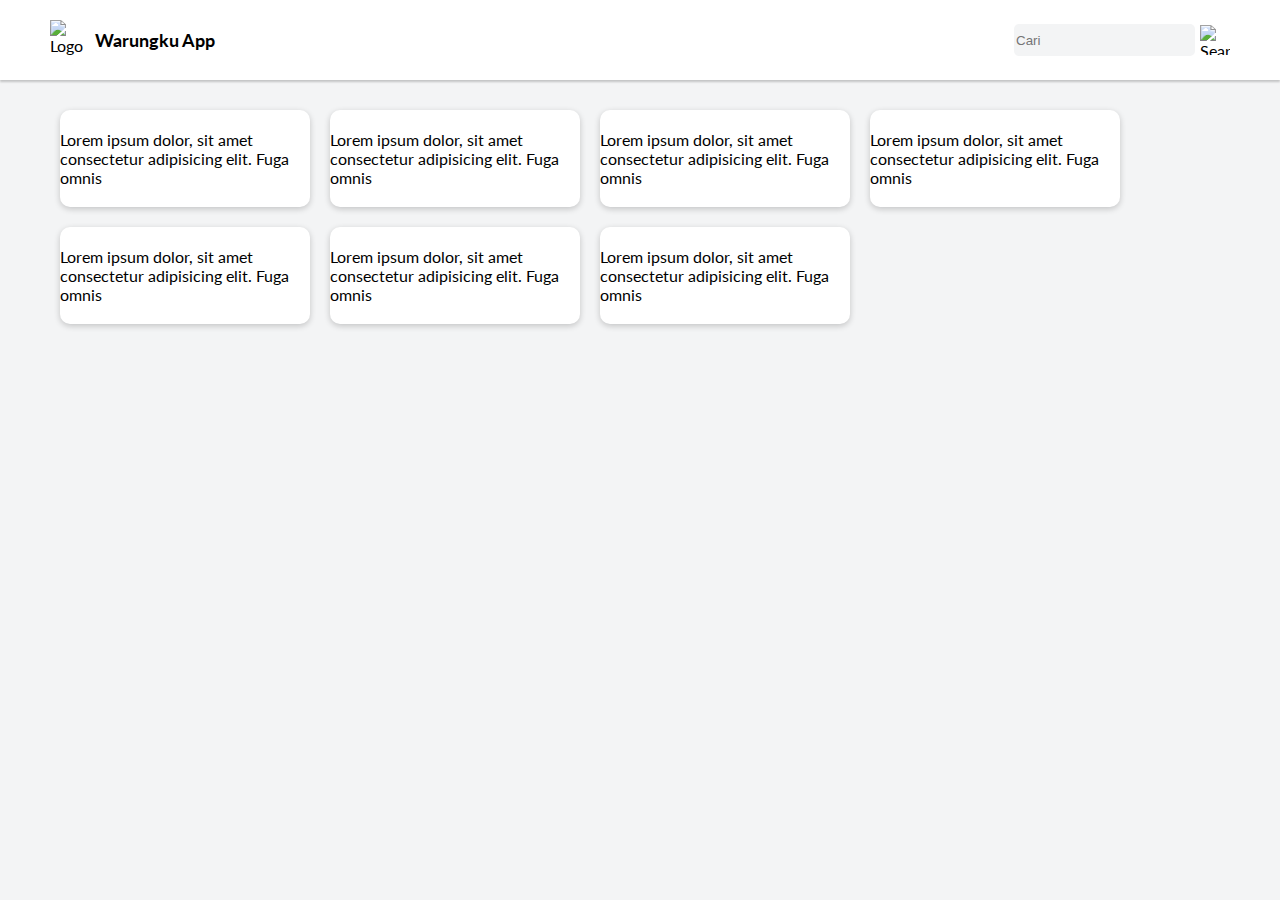
==== index.html @ 955502b0 "Membuat repo dan Initialize git" ====
<!DOCTYPE html>
<html lang="en">
  <head>
    <meta charset="UTF-8" />
    <meta name="viewport" content="width=device-width, initial-scale=1.0" />
    <title>Warungku App</title>
    <link rel="stylesheet" href="./style.css" />
    <link
      href="https://fonts.googleapis.com/css2?family=Lato:wght@400;700&display=swap"
      rel="stylesheet"
    />
  </head>
  <body>
    <div class="header">
      <div class="brand-container">
        <img
          id="logo"
          src="https://www.iconpacks.net/icons/2/free-store-icon-2017-thumb.png"
          alt="Logo"
          title="Logo"
        />
        <p class="store-name">Warungku App</p>
      </div>
      <div class="search-container">
        <input type="text" placeholder="Cari" id="search-box" />
        <img
          id="search-icon"
          src="https://www.iconfinder.com/data/icons/font-awesome/1792/search-512.png"
          alt="Search"
          title="Search"
        />
      </div>
    </div>
    <div class="container">
      <div class="card">
        Lorem ipsum dolor, sit amet consectetur adipisicing elit. Fuga omnis
      </div>
      <div class="card">
        Lorem ipsum dolor, sit amet consectetur adipisicing elit. Fuga omnis
      </div>
      <div class="card">
        Lorem ipsum dolor, sit amet consectetur adipisicing elit. Fuga omnis
      </div>
      <div class="card">
        Lorem ipsum dolor, sit amet consectetur adipisicing elit. Fuga omnis
      </div>
      <div class="card">
        Lorem ipsum dolor, sit amet consectetur adipisicing elit. Fuga omnis
      </div>
      <div class="card">
        Lorem ipsum dolor, sit amet consectetur adipisicing elit. Fuga omnis
      </div>
      <div class="card">
        Lorem ipsum dolor, sit amet consectetur adipisicing elit. Fuga omnis
      </div>
    </div>
    <script src="./app.js" />
  </body>
</html>
---- style.css ----
body {
  margin: 0;
  padding: 0;
  background-color: #f3f4f5;
  font-family: Lato;
}

.header {
  padding: 0 50px;
  background-color: white;
  display: flex;
  flex-direction: row;
  justify-content: space-between;
  align-items: center;
  display: absolute;
  top: 0;
  left: 0;
  right: 0;
  height: 80px;
  box-shadow: 0 2px 2px rgba(0, 0, 0, 0.2);
}

.brand-container {
  display: flex;
  flex-direction: row;
  align-items: center;
}

.search-container {
  display: flex;
  flex-direction: row;
  align-items: center;
}

.store-name {
  margin-left: 5px;
  font-weight: bold;
  font-size: 18px;
}
#logo {
  width: 40px;
  height: 40px;
}

#search-icon {
  margin-left: 5px;
  width: 30px;
  height: 30px;
}

#search-box {
  height: 30px;
  background-color: #f3f4f5;
  border: none;
  border-radius: 5px;
}

.container {
  margin: 20px 50px;
  display: flex;
  flex-direction: row;
  flex-wrap: wrap;
}

.card {
  padding: 20px 0;
  border-radius: 10px;
  width: 250px;
  display: flex;
  background-color: white;
  box-shadow: 0 2px 6px rgba(0, 0, 0, 0.2);
  margin: 10px;
}
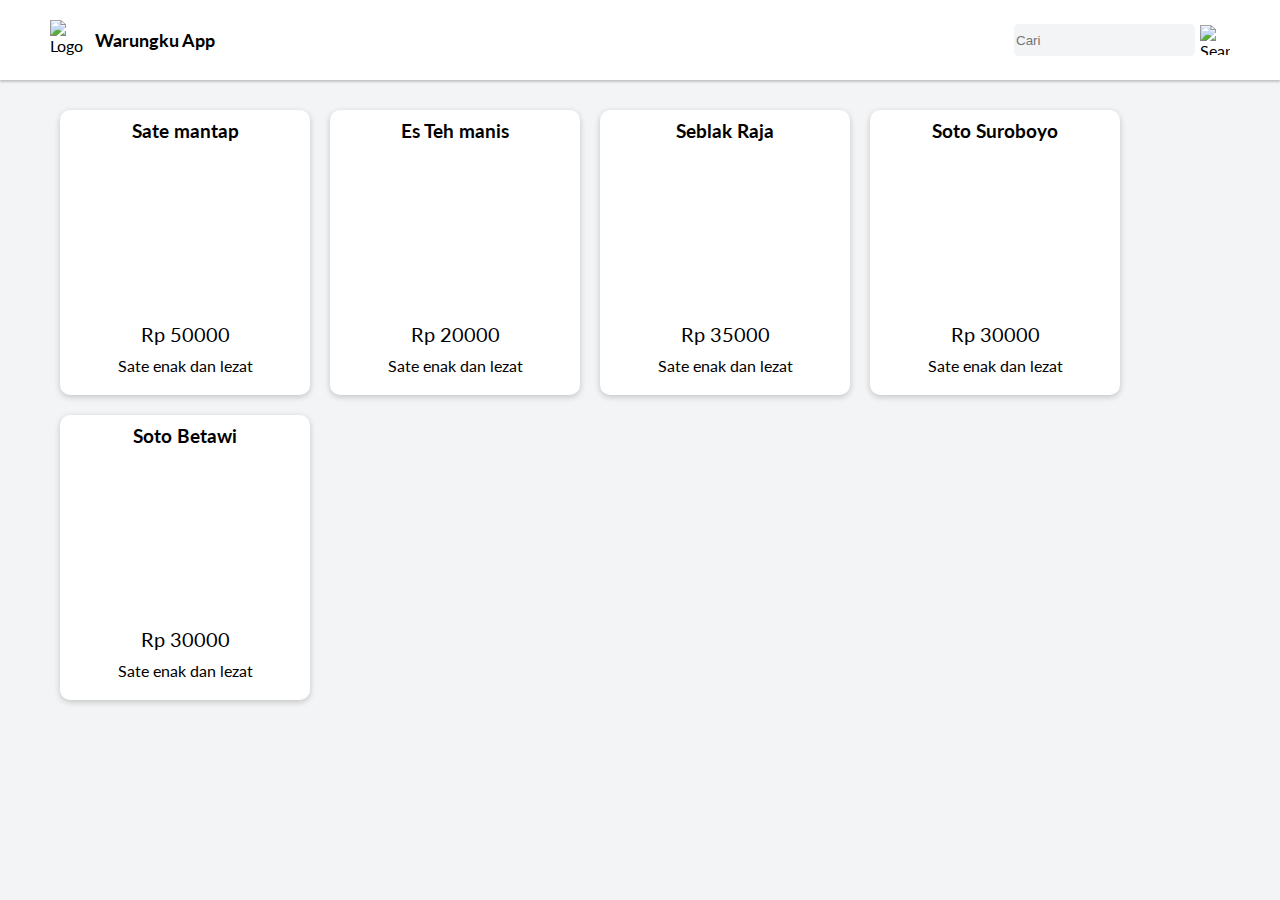
==== commit 52437002: "add menu add menu in json file" ====
--- a/index.html
+++ b/index.html
@@ -22,7 +22,12 @@
         <p class="store-name">Warungku App</p>
       </div>
       <div class="search-container">
-        <input type="text" placeholder="Cari" id="search-box" />
+        <input
+          type="text"
+          placeholder="Cari"
+          id="search-box"
+          oninput="search(this.value)"
+        />
         <img
           id="search-icon"
           src="https://www.iconfinder.com/data/icons/font-awesome/1792/search-512.png"
@@ -31,29 +36,8 @@
         />
       </div>
     </div>
-    <div class="container">
-      <div class="card">
-        Lorem ipsum dolor, sit amet consectetur adipisicing elit. Fuga omnis
-      </div>
-      <div class="card">
-        Lorem ipsum dolor, sit amet consectetur adipisicing elit. Fuga omnis
-      </div>
-      <div class="card">
-        Lorem ipsum dolor, sit amet consectetur adipisicing elit. Fuga omnis
-      </div>
-      <div class="card">
-        Lorem ipsum dolor, sit amet consectetur adipisicing elit. Fuga omnis
-      </div>
-      <div class="card">
-        Lorem ipsum dolor, sit amet consectetur adipisicing elit. Fuga omnis
-      </div>
-      <div class="card">
-        Lorem ipsum dolor, sit amet consectetur adipisicing elit. Fuga omnis
-      </div>
-      <div class="card">
-        Lorem ipsum dolor, sit amet consectetur adipisicing elit. Fuga omnis
-      </div>
-    </div>
-    <script src="./app.js" />
+
+    <div class="container"></div>
+    <script src="./app.js"></script>
   </body>
 </html>
--- a/style.css
+++ b/style.css
@@ -63,11 +63,35 @@
 }
 
 .card {
-  padding: 20px 0;
+  /* padding: 20px 0; */
   border-radius: 10px;
   width: 250px;
   display: flex;
+  align-items: center;
+  flex-direction: column;
   background-color: white;
   box-shadow: 0 2px 6px rgba(0, 0, 0, 0.2);
   margin: 10px;
 }
+
+.card > h3 {
+  margin-top: 10px;
+  margin-bottom: 10px;
+}
+
+.image-container {
+  background-position: center;
+  background-size: cover;
+  background-repeat: no-repeat;
+  width: 100%;
+  height: 150px;
+}
+
+.menu-desc-short {
+  margin: 5px 20px 20px 20px;
+}
+
+.menu-price {
+  font-size: 20px;
+  margin-bottom: 5px;
+}
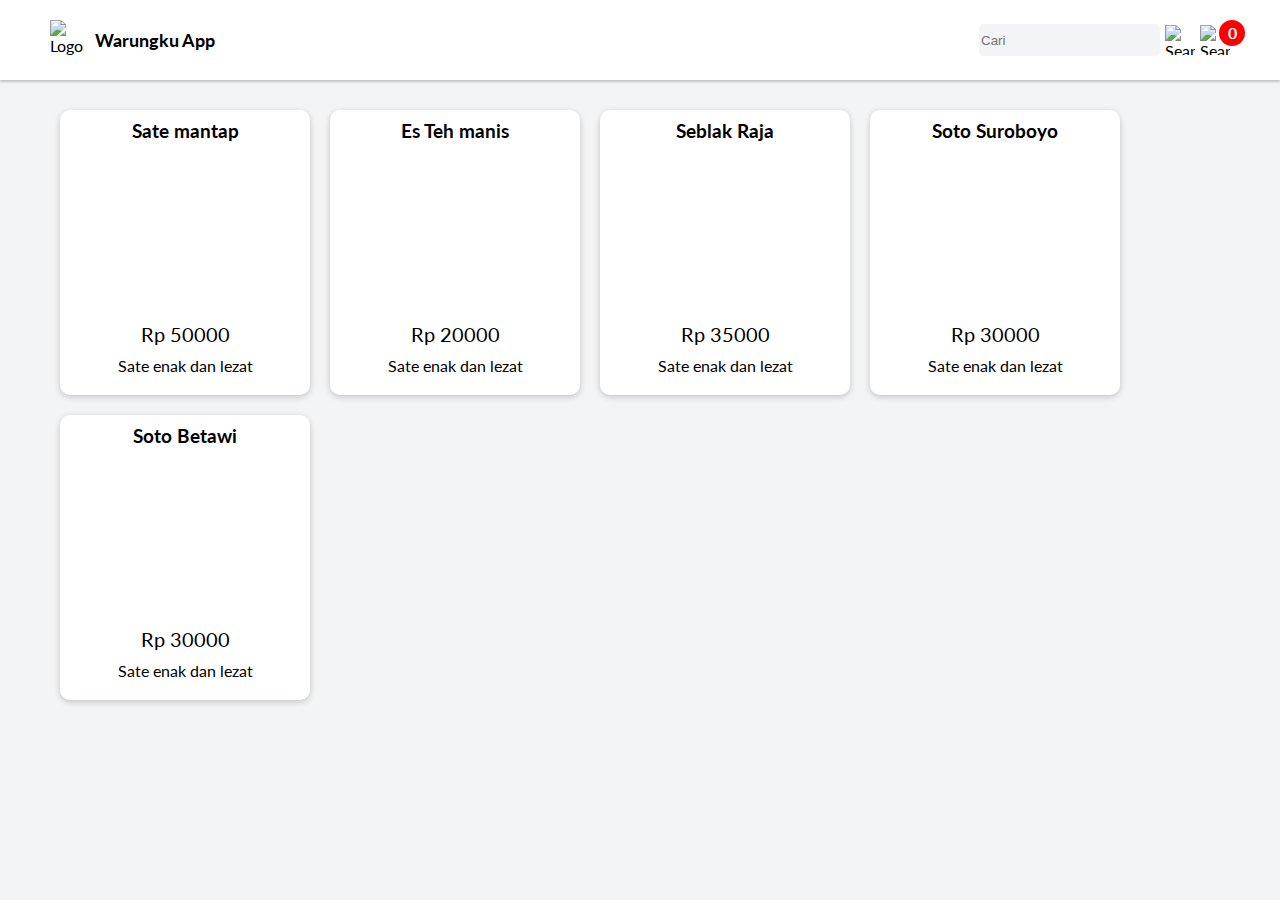
==== commit 9c46d68a: "update menu detail" ====
--- a/index.html
+++ b/index.html
@@ -34,6 +34,13 @@
           alt="Search"
           title="Search"
         />
+        <img
+          id="search-icon"
+          src="https://image.flaticon.com/icons/png/512/126/126083.png"
+          alt="Search"
+          title="Search"
+        />
+        <div class="counter-barang">0</div>
       </div>
     </div>
 
--- a/style.css
+++ b/style.css
@@ -62,10 +62,29 @@
   flex-wrap: wrap;
 }
 
+.container-detail {
+  margin: 20px 50px;
+  display: flex;
+  flex-direction: row;
+  flex-wrap: wrap;
+}
+
 .card {
   /* padding: 20px 0; */
   border-radius: 10px;
   width: 250px;
+  display: flex;
+  align-items: center;
+  flex-direction: column;
+  background-color: white;
+  box-shadow: 0 2px 6px rgba(0, 0, 0, 0.2);
+  margin: 10px;
+}
+
+.card-detail {
+  /* padding: 20px 0; */
+  border-radius: 10px;
+  width: 500px;
   display: flex;
   align-items: center;
   flex-direction: column;
@@ -80,8 +99,8 @@
 }
 
 .image-container {
-  background-position: center;
-  background-size: cover;
+  background-position: center center;
+  background-size: contain;
   background-repeat: no-repeat;
   width: 100%;
   height: 150px;
@@ -91,7 +110,65 @@
   margin: 5px 20px 20px 20px;
 }
 
+.menu-desc-long {
+  margin: 5px 20px 20px 20px;
+}
+
 .menu-price {
   font-size: 20px;
   margin-bottom: 5px;
 }
+
+.button-container {
+  display: flex;
+  flex-direction: row;
+}
+
+.control-container {
+  margin-top: 30px;
+  margin-left: 50px;
+}
+
+.btn-control {
+  margin: 0;
+  width: 80px;
+}
+
+.qty {
+  margin: 0px 20px;
+  font-size: 20px;
+  font-weight: bold;
+}
+
+.qty-container {
+  display: flex;
+  flex-direction: column;
+  justify-content: center;
+}
+
+.button-pesan {
+  background-color: #50c878;
+  margin-top: 20px;
+  border: 0;
+  border-radius: 5px;
+  height: 40px;
+}
+
+.button-pesan:hover {
+  background-color: #3b9258;
+  cursor: pointer;
+}
+
+.counter-barang {
+  position: absolute;
+  text-align: center;
+  right: 35px;
+  top: 20px;
+  background-color: red;
+  border-radius: 15px;
+  padding: 3px;
+  width: 20px;
+  height: 20px;
+  color: white;
+  font-weight: bold;
+}
